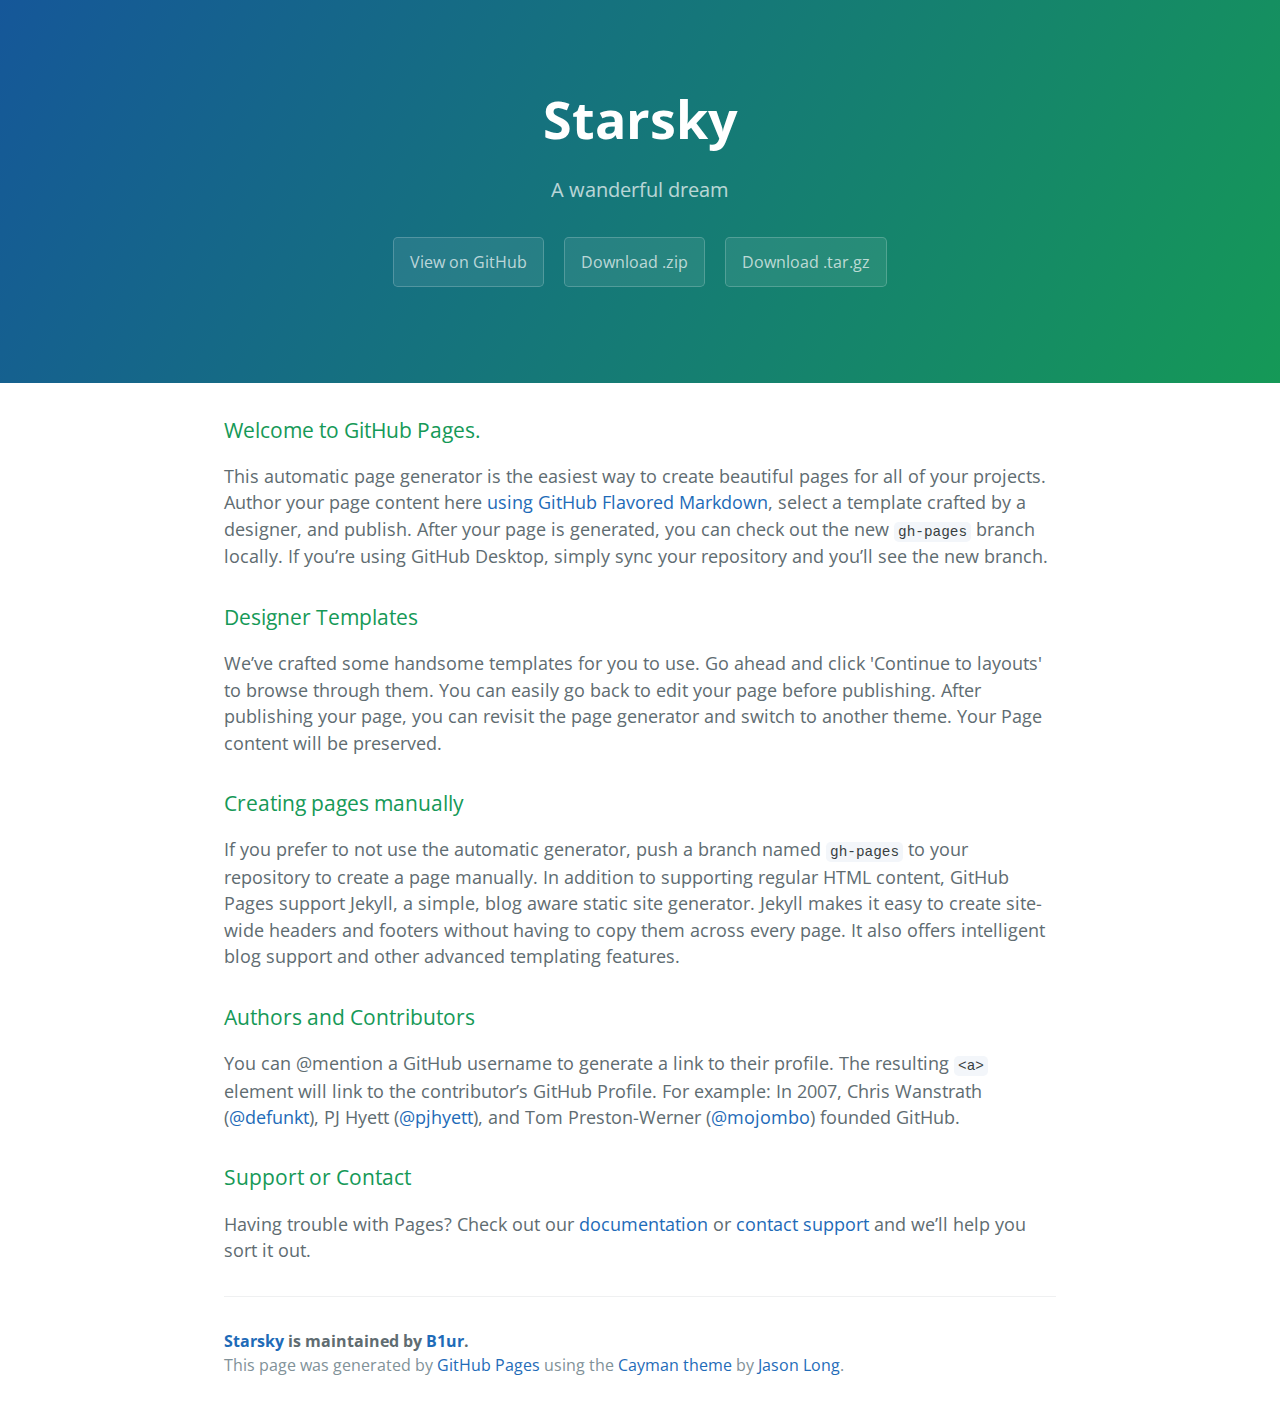
==== index.html @ 80ffa77f "Create gh-pages branch via GitHub" ====
<!DOCTYPE html>
<html lang="en-us">
  <head>
    <meta charset="UTF-8">
    <title>Starsky by B1ur</title>
    <meta name="viewport" content="width=device-width, initial-scale=1">
    <link rel="stylesheet" type="text/css" href="stylesheets/normalize.css" media="screen">
    <link href='https://fonts.googleapis.com/css?family=Open+Sans:400,700' rel='stylesheet' type='text/css'>
    <link rel="stylesheet" type="text/css" href="stylesheets/stylesheet.css" media="screen">
    <link rel="stylesheet" type="text/css" href="stylesheets/github-light.css" media="screen">
  </head>
  <body>
    <section class="page-header">
      <h1 class="project-name">Starsky</h1>
      <h2 class="project-tagline">A wanderful dream</h2>
      <a href="https://github.com/B1ur/starSky" class="btn">View on GitHub</a>
      <a href="https://github.com/B1ur/starSky/zipball/master" class="btn">Download .zip</a>
      <a href="https://github.com/B1ur/starSky/tarball/master" class="btn">Download .tar.gz</a>
    </section>

    <section class="main-content">
      <h3>
<a id="welcome-to-github-pages" class="anchor" href="#welcome-to-github-pages" aria-hidden="true"><span aria-hidden="true" class="octicon octicon-link"></span></a>Welcome to GitHub Pages.</h3>

<p>This automatic page generator is the easiest way to create beautiful pages for all of your projects. Author your page content here <a href="https://guides.github.com/features/mastering-markdown/">using GitHub Flavored Markdown</a>, select a template crafted by a designer, and publish. After your page is generated, you can check out the new <code>gh-pages</code> branch locally. If you’re using GitHub Desktop, simply sync your repository and you’ll see the new branch.</p>

<h3>
<a id="designer-templates" class="anchor" href="#designer-templates" aria-hidden="true"><span aria-hidden="true" class="octicon octicon-link"></span></a>Designer Templates</h3>

<p>We’ve crafted some handsome templates for you to use. Go ahead and click 'Continue to layouts' to browse through them. You can easily go back to edit your page before publishing. After publishing your page, you can revisit the page generator and switch to another theme. Your Page content will be preserved.</p>

<h3>
<a id="creating-pages-manually" class="anchor" href="#creating-pages-manually" aria-hidden="true"><span aria-hidden="true" class="octicon octicon-link"></span></a>Creating pages manually</h3>

<p>If you prefer to not use the automatic generator, push a branch named <code>gh-pages</code> to your repository to create a page manually. In addition to supporting regular HTML content, GitHub Pages support Jekyll, a simple, blog aware static site generator. Jekyll makes it easy to create site-wide headers and footers without having to copy them across every page. It also offers intelligent blog support and other advanced templating features.</p>

<h3>
<a id="authors-and-contributors" class="anchor" href="#authors-and-contributors" aria-hidden="true"><span aria-hidden="true" class="octicon octicon-link"></span></a>Authors and Contributors</h3>

<p>You can @mention a GitHub username to generate a link to their profile. The resulting <code>&lt;a&gt;</code> element will link to the contributor’s GitHub Profile. For example: In 2007, Chris Wanstrath (<a href="https://github.com/defunkt" class="user-mention">@defunkt</a>), PJ Hyett (<a href="https://github.com/pjhyett" class="user-mention">@pjhyett</a>), and Tom Preston-Werner (<a href="https://github.com/mojombo" class="user-mention">@mojombo</a>) founded GitHub.</p>

<h3>
<a id="support-or-contact" class="anchor" href="#support-or-contact" aria-hidden="true"><span aria-hidden="true" class="octicon octicon-link"></span></a>Support or Contact</h3>

<p>Having trouble with Pages? Check out our <a href="https://help.github.com/pages">documentation</a> or <a href="https://github.com/contact">contact support</a> and we’ll help you sort it out.</p>

      <footer class="site-footer">
        <span class="site-footer-owner"><a href="https://github.com/B1ur/starSky">Starsky</a> is maintained by <a href="https://github.com/B1ur">B1ur</a>.</span>

        <span class="site-footer-credits">This page was generated by <a href="https://pages.github.com">GitHub Pages</a> using the <a href="https://github.com/jasonlong/cayman-theme">Cayman theme</a> by <a href="https://twitter.com/jasonlong">Jason Long</a>.</span>
      </footer>

    </section>

  
  </body>
</html>
---- stylesheets/stylesheet.css ----
* {
  box-sizing: border-box; }

body {
  padding: 0;
  margin: 0;
  font-family: "Open Sans", "Helvetica Neue", Helvetica, Arial, sans-serif;
  font-size: 16px;
  line-height: 1.5;
  color: #606c71; }

a {
  color: #1e6bb8;
  text-decoration: none; }
  a:hover {
    text-decoration: underline; }

.btn {
  display: inline-block;
  margin-bottom: 1rem;
  color: rgba(255, 255, 255, 0.7);
  background-color: rgba(255, 255, 255, 0.08);
  border-color: rgba(255, 255, 255, 0.2);
  border-style: solid;
  border-width: 1px;
  border-radius: 0.3rem;
  transition: color 0.2s, background-color 0.2s, border-color 0.2s; }
  .btn + .btn {
    margin-left: 1rem; }

.btn:hover {
  color: rgba(255, 255, 255, 0.8);
  text-decoration: none;
  background-color: rgba(255, 255, 255, 0.2);
  border-color: rgba(255, 255, 255, 0.3); }

@media screen and (min-width: 64em) {
  .btn {
    padding: 0.75rem 1rem; } }

@media screen and (min-width: 42em) and (max-width: 64em) {
  .btn {
    padding: 0.6rem 0.9rem;
    font-size: 0.9rem; } }

@media screen and (max-width: 42em) {
  .btn {
    display: block;
    width: 100%;
    padding: 0.75rem;
    font-size: 0.9rem; }
    .btn + .btn {
      margin-top: 1rem;
      margin-left: 0; } }

.page-header {
  color: #fff;
  text-align: center;
  background-color: #159957;
  background-image: linear-gradient(120deg, #155799, #159957); }

@media screen and (min-width: 64em) {
  .page-header {
    padding: 5rem 6rem; } }

@media screen and (min-width: 42em) and (max-width: 64em) {
  .page-header {
    padding: 3rem 4rem; } }

@media screen and (max-width: 42em) {
  .page-header {
    padding: 2rem 1rem; } }

.project-name {
  margin-top: 0;
  margin-bottom: 0.1rem; }

@media screen and (min-width: 64em) {
  .project-name {
    font-size: 3.25rem; } }

@media screen and (min-width: 42em) and (max-width: 64em) {
  .project-name {
    font-size: 2.25rem; } }

@media screen and (max-width: 42em) {
  .project-name {
    font-size: 1.75rem; } }

.project-tagline {
  margin-bottom: 2rem;
  font-weight: normal;
  opacity: 0.7; }

@media screen and (min-width: 64em) {
  .project-tagline {
    font-size: 1.25rem; } }

@media screen and (min-width: 42em) and (max-width: 64em) {
  .project-tagline {
    font-size: 1.15rem; } }

@media screen and (max-width: 42em) {
  .project-tagline {
    font-size: 1rem; } }

.main-content :first-child {
  margin-top: 0; }
.main-content img {
  max-width: 100%; }
.main-content h1, .main-content h2, .main-content h3, .main-content h4, .main-content h5, .main-content h6 {
  margin-top: 2rem;
  margin-bottom: 1rem;
  font-weight: normal;
  color: #159957; }
.main-content p {
  margin-bottom: 1em; }
.main-content code {
  padding: 2px 4px;
  font-family: Consolas, "Liberation Mono", Menlo, Courier, monospace;
  font-size: 0.9rem;
  color: #383e41;
  background-color: #f3f6fa;
  border-radius: 0.3rem; }
.main-content pre {
  padding: 0.8rem;
  margin-top: 0;
  margin-bottom: 1rem;
  font: 1rem Consolas, "Liberation Mono", Menlo, Courier, monospace;
  color: #567482;
  word-wrap: normal;
  background-color: #f3f6fa;
  border: solid 1px #dce6f0;
  border-radius: 0.3rem; }
  .main-content pre > code {
    padding: 0;
    margin: 0;
    font-size: 0.9rem;
    color: #567482;
    word-break: normal;
    white-space: pre;
    background: transparent;
    border: 0; }
.main-content .highlight {
  margin-bottom: 1rem; }
  .main-content .highlight pre {
    margin-bottom: 0;
    word-break: normal; }
.main-content .highlight pre, .main-content pre {
  padding: 0.8rem;
  overflow: auto;
  font-size: 0.9rem;
  line-height: 1.45;
  border-radius: 0.3rem; }
.main-content pre code, .main-content pre tt {
  display: inline;
  max-width: initial;
  padding: 0;
  margin: 0;
  overflow: initial;
  line-height: inherit;
  word-wrap: normal;
  background-color: transparent;
  border: 0; }
  .main-content pre code:before, .main-content pre code:after, .main-content pre tt:before, .main-content pre tt:after {
    content: normal; }
.main-content ul, .main-content ol {
  margin-top: 0; }
.main-content blockquote {
  padding: 0 1rem;
  margin-left: 0;
  color: #819198;
  border-left: 0.3rem solid #dce6f0; }
  .main-content blockquote > :first-child {
    margin-top: 0; }
  .main-content blockquote > :last-child {
    margin-bottom: 0; }
.main-content table {
  display: block;
  width: 100%;
  overflow: auto;
  word-break: normal;
  word-break: keep-all; }
  .main-content table th {
    font-weight: bold; }
  .main-content table th, .main-content table td {
    padding: 0.5rem 1rem;
    border: 1px solid #e9ebec; }
.main-content dl {
  padding: 0; }
  .main-content dl dt {
    padding: 0;
    margin-top: 1rem;
    font-size: 1rem;
    font-weight: bold; }
  .main-content dl dd {
    padding: 0;
    margin-bottom: 1rem; }
.main-content hr {
  height: 2px;
  padding: 0;
  margin: 1rem 0;
  background-color: #eff0f1;
  border: 0; }

@media screen and (min-width: 64em) {
  .main-content {
    max-width: 64rem;
    padding: 2rem 6rem;
    margin: 0 auto;
    font-size: 1.1rem; } }

@media screen and (min-width: 42em) and (max-width: 64em) {
  .main-content {
    padding: 2rem 4rem;
    font-size: 1.1rem; } }

@media screen and (max-width: 42em) {
  .main-content {
    padding: 2rem 1rem;
    font-size: 1rem; } }

.site-footer {
  padding-top: 2rem;
  margin-top: 2rem;
  border-top: solid 1px #eff0f1; }

.site-footer-owner {
  display: block;
  font-weight: bold; }

.site-footer-credits {
  color: #819198; }

@media screen and (min-width: 64em) {
  .site-footer {
    font-size: 1rem; } }

@media screen and (min-width: 42em) and (max-width: 64em) {
  .site-footer {
    font-size: 1rem; } }

@media screen and (max-width: 42em) {
  .site-footer {
    font-size: 0.9rem; } }
---- stylesheets/github-light.css ----
/*
The MIT License (MIT)

Copyright (c) 2016 GitHub, Inc.

Permission is hereby granted, free of charge, to any person obtaining a copy
of this software and associated documentation files (the "Software"), to deal
in the Software without restriction, including without limitation the rights
to use, copy, modify, merge, publish, distribute, sublicense, and/or sell
copies of the Software, and to permit persons to whom the Software is
furnished to do so, subject to the following conditions:

The above copyright notice and this permission notice shall be included in all
copies or substantial portions of the Software.

THE SOFTWARE IS PROVIDED "AS IS", WITHOUT WARRANTY OF ANY KIND, EXPRESS OR
IMPLIED, INCLUDING BUT NOT LIMITED TO THE WARRANTIES OF MERCHANTABILITY,
FITNESS FOR A PARTICULAR PURPOSE AND NONINFRINGEMENT. IN NO EVENT SHALL THE
AUTHORS OR COPYRIGHT HOLDERS BE LIABLE FOR ANY CLAIM, DAMAGES OR OTHER
LIABILITY, WHETHER IN AN ACTION OF CONTRACT, TORT OR OTHERWISE, ARISING FROM,
OUT OF OR IN CONNECTION WITH THE SOFTWARE OR THE USE OR OTHER DEALINGS IN THE
SOFTWARE.

*/

.pl-c /* comment */ {
  color: #969896;
}

.pl-c1 /* constant, variable.other.constant, support, meta.property-name, support.constant, support.variable, meta.module-reference, markup.raw, meta.diff.header */,
.pl-s .pl-v /* string variable */ {
  color: #0086b3;
}

.pl-e /* entity */,
.pl-en /* entity.name */ {
  color: #795da3;
}

.pl-smi /* variable.parameter.function, storage.modifier.package, storage.modifier.import, storage.type.java, variable.other */,
.pl-s .pl-s1 /* string source */ {
  color: #333;
}

.pl-ent /* entity.name.tag */ {
  color: #63a35c;
}

.pl-k /* keyword, storage, storage.type */ {
  color: #a71d5d;
}

.pl-s /* string */,
.pl-pds /* punctuation.definition.string, string.regexp.character-class */,
.pl-s .pl-pse .pl-s1 /* string punctuation.section.embedded source */,
.pl-sr /* string.regexp */,
.pl-sr .pl-cce /* string.regexp constant.character.escape */,
.pl-sr .pl-sre /* string.regexp source.ruby.embedded */,
.pl-sr .pl-sra /* string.regexp string.regexp.arbitrary-repitition */ {
  color: #183691;
}

.pl-v /* variable */ {
  color: #ed6a43;
}

.pl-id /* invalid.deprecated */ {
  color: #b52a1d;
}

.pl-ii /* invalid.illegal */ {
  color: #f8f8f8;
  background-color: #b52a1d;
}

.pl-sr .pl-cce /* string.regexp constant.character.escape */ {
  font-weight: bold;
  color: #63a35c;
}

.pl-ml /* markup.list */ {
  color: #693a17;
}

.pl-mh /* markup.heading */,
.pl-mh .pl-en /* markup.heading entity.name */,
.pl-ms /* meta.separator */ {
  font-weight: bold;
  color: #1d3e81;
}

.pl-mq /* markup.quote */ {
  color: #008080;
}

.pl-mi /* markup.italic */ {
  font-style: italic;
  color: #333;
}

.pl-mb /* markup.bold */ {
  font-weight: bold;
  color: #333;
}

.pl-md /* markup.deleted, meta.diff.header.from-file */ {
  color: #bd2c00;
  background-color: #ffecec;
}

.pl-mi1 /* markup.inserted, meta.diff.header.to-file */ {
  color: #55a532;
  background-color: #eaffea;
}

.pl-mdr /* meta.diff.range */ {
  font-weight: bold;
  color: #795da3;
}

.pl-mo /* meta.output */ {
  color: #1d3e81;
}
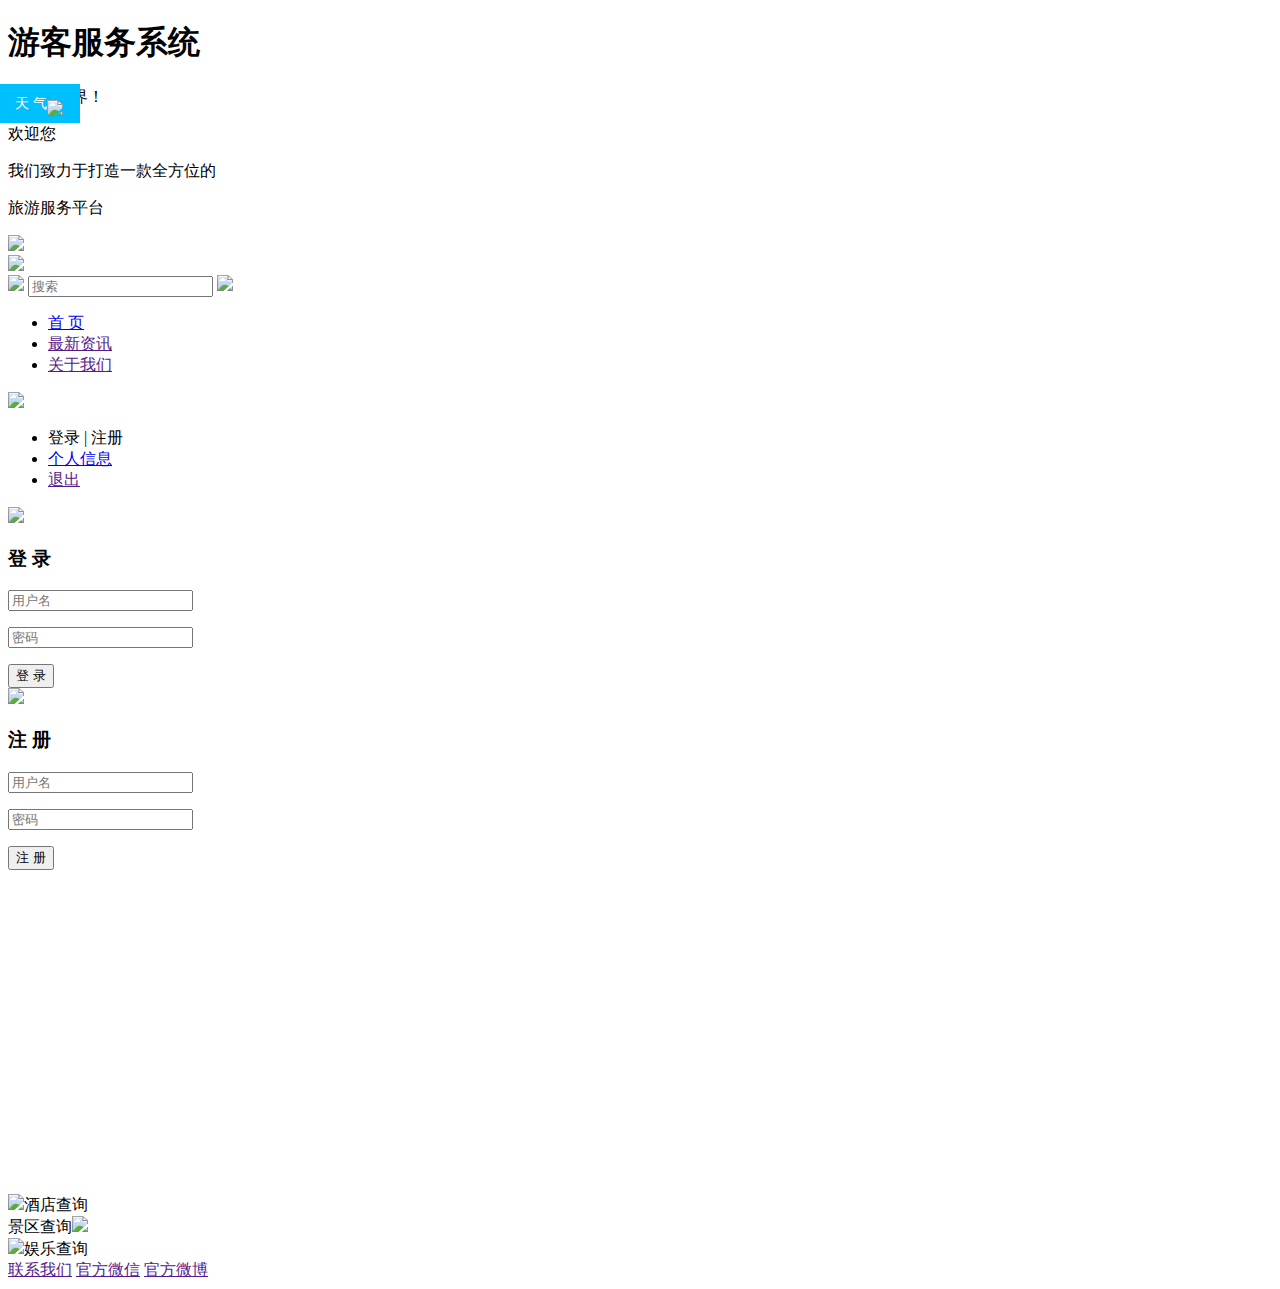
==== commit ba80e712: "更新" ====
--- a/index.html
+++ b/index.html
@@ -1,57 +1,164 @@
 <!DOCTYPE html>
-<html lang="en-us">
-  <head>
+<html lang="en">
+<head>
     <meta charset="UTF-8">
-    <title>Starsky by B1ur</title>
-    <meta name="viewport" content="width=device-width, initial-scale=1">
-    <link rel="stylesheet" type="text/css" href="stylesheets/normalize.css" media="screen">
-    <link href='https://fonts.googleapis.com/css?family=Open+Sans:400,700' rel='stylesheet' type='text/css'>
-    <link rel="stylesheet" type="text/css" href="stylesheets/stylesheet.css" media="screen">
-    <link rel="stylesheet" type="text/css" href="stylesheets/github-light.css" media="screen">
-  </head>
-  <body>
-    <section class="page-header">
-      <h1 class="project-name">Starsky</h1>
-      <h2 class="project-tagline">A wanderful dream</h2>
-      <a href="https://github.com/B1ur/starSky" class="btn">View on GitHub</a>
-      <a href="https://github.com/B1ur/starSky/zipball/master" class="btn">Download .zip</a>
-      <a href="https://github.com/B1ur/starSky/tarball/master" class="btn">Download .tar.gz</a>
-    </section>
+    <title></title>
+    <script src="framework/js/jquery-2.1.1.js"></script>
+    <script src="framework/js/jquery.validate.min.js"></script>
+    <script src="framework/js/messages_zh.min.js"></script>
+    <script src="framework/js/jquery.form.min.js"></script>
+    <script src="framework/js/home.js"></script>
+    <link rel="stylesheet" type="text/css" href="framework/css/normalize.css" />
+    <link rel='stylesheet prefetch' href='framework/css/slick.min.css'>
+    <link rel="stylesheet" type="text/css" href="framework/css/style.css">
+    <link rel="stylesheet" type="text/css" href="framework/css/home.css">
+</head>
+<body>
+    <div id="page-one">
+        <div id="one-header">
+            <h1>游客服务系统</h1>
+        </div>
+        <div id="one-middle">
+            <div></div>
+            <span>你好，世界！</span>
+            <div></div>
+        </div>
+        <div id="one-footer">
+            <p>欢迎您</p>
+            <p>我们致力于打造一款全方位的</p>
+            <p>旅游服务平台</p>
+            <a href="#page-two"><img src="framework/icons/下一篇.png"></a>
+        </div>
+            </div>
+    <div id="page-two">
+            <a href="#"><img id="two-icon" src="framework/icons/图标(已去底).jpg"></a>
+        <div id="two-search">
+            <img src="framework/icons/搜索.png" id="search-btn">
+        <input type="search" placeholder="搜索">
+            <img class="close" src="framework/icons/删除.png">
+        </div>
+        <ul class="navbar">
+            <li><a href="#">首    页</a></li>
+            <li><a href="">最新资讯</a></li>
+            <li><a href="">关于我们</a></li>
+        </ul>
+        <div id="two-menu">
+            <a id="menu-img"><img src="framework/icons/菜单.png"> </a>
+            <div class="menu-container">
+            <ul>
+                <li><a id="login-btn">登录</a><span> | </span><a id="register-btn">注册</a></li>
+                <li><a href="information.html">个人信息</a></li>
+                <li><a href="">退出</a></li>
+            </ul>
+            </div>
+        </div>
+    </div>
+    <div id="page-login">
+        <span><img src="framework/icons/删除.png"></span>
+        <form id="login" action="" method="post">
+            <h3>登   录</h3>
+            <input id="username" name="username" type="text" placeholder="用户名">
+            <p class="warnMsg user-msg"></p>
+            <input id="password" name="password" type="password" placeholder="密码">
+            <p class="warnMsg pwd-msg"></p>
+            <button type="submit">登 录</button>
+        </form>
+    </div>
+    <div id="page-register">
+        <span><img src="framework/icons/删除.png"></span>
+        <form id="register" action="" method="post">
+            <h3>注  册</h3>
+            <input id="regname" name="regname" type="text" placeholder="用户名">
+            <p class="warnMsg user-msg"></p>
+            <input id="regpassword" name="regpassword" type="password" placeholder="密码">
+            <p class="warnMsg pwd-msg"></p>
+            <button type="submit">注 册</button>
+        </form>
+    </div>
+    <div id="two-border">
+    </div>
+    <div id="page-three" class="section-project">
+        <div id="page-weather" style="width: 370px;height: 360px;position: absolute;z-index: 1000;top: 84px;overflow: hidden;left: -290px;">
+        <div id="weather" style="width: 290px;height: 360px;background-color: deepskyblue;">
+        <iframe src="http://www.thinkpage.cn/weather/weather.aspx?uid=U6F781026C&cid=CHBJ000000&l=zh-CHS&p=SMART&a=1&u=C&s=12&m=2&x=1&d=3&fc=FFFFFF&bgc=00BFFF&bc=&ti=0&in=0&li=" frameborder="0" scrolling="no" width="250" height="300" allowTransparency="true" style="margin-top: 50px;margin-left: 10px"></iframe>
+        <div id="weather-btn" style="position: absolute;width: 80px;height: 39px;background-color: deepskyblue;right: 0;top: 0;color: white;font-size: 14px;cursor: pointer;">
+            <span style="line-height: 39px;margin-left: 15px;">天  气<img src="framework/icons/向右.png" style="margin-bottom: -8px"></span>
+        </div>
+            </div>
+        </div>
+            <div  class="project-carousel">
+            <div  class="project-strip">
+                <div class="project"><img src="framework/images/1.jpg" alt=""/></div>
+                <div class="project"><img src="framework/images/2.jpg" alt=""/></div>
+                <div class="project"><img src="framework/images/3.jpg" alt=""/></div>
+                <div class="project"><img src="framework/images/4.jpg" alt=""/></div>
+                <div class="project"><img src="framework/images/5.jpg" alt=""/></div>
+                <div class="project"><img src="framework/images/6.jpg" alt=""/></div>
+                <div class="project"><img src="framework/images/7.jpg" alt=""/></div>
+                <div class="project"><img src="framework/images/8.jpg" alt=""/></div>
+                <div class="project"><img src="framework/images/9.jpg" alt=""/></div>
+            </div>
+            <div class="project-screen">
+                <div class="project-detail">
+                    <div class="project"><img src="framework/images/1.jpg" alt=""/></div>
+                    <div class="project"><img src="framework/images/2.jpg" alt=""/></div>
+                    <div class="project"><img src="framework/images/3.jpg" alt=""/></div>
+                    <div class="project"><img src="framework/images/4.jpg" alt=""/></div>
+                    <div class="project"><img src="framework/images/5.jpg" alt=""/></div>
+                    <div class="project"><img src="framework/images/6.jpg" alt=""/></div>
+                    <div class="project"><img src="framework/images/7.jpg" alt=""/></div>
+                    <div class="project"><img src="framework/images/8.jpg" alt=""/></div>
+                    <div class="project"><img src="framework/images/9.jpg" alt=""/></div>
+                </div>
+                <div class="screen-frame"></div>
+            </div>
+            <div id="dia-two">
+                <div id="img-one">
+                    <a href="hotel.html"><img src="framework/images/spot.jpg"></a><span>酒店查询</span>
+                </div>
+                <div id="img-two">
+                    <span>景区查询</span><a href="scenery.html"><img src="framework/images/hotel.jpg"></a>
+                </div>
+                <div id="img-three">
+                    <a href="entertain.html"><img src="framework/images/entertain.jpg"></a><span>娱乐查询</span>
+                </div>
+                <div id="img-four">
+                    <a href=""><span></span></a>
+                </div>
+            </div>
+        </div>
+        <!--<div id="img-three" class="three-img"></div>-->
+        <!--<div id="img-four" class="three-img"></div>-->
+        <!--<div id="img-five" class="three-img"></div>-->
+        <!--<div id="img-six" class="three-img"></div>-->
+        <!--<div id="img-seven" class="three-img"></div>-->
+        <!--<div id="img-eight" class="three-img"></div>-->
+    </div>
+    <script src='framework/js/slick.min.js'></script>
+    <script type="text/javascript">
+        $(".project-detail").slick({
+            slidesToShow: 1,
+            arrows: false,
+            asNavFor: '.project-strip',
+            autoplay: true,
+            autoplaySpeed: 2000
+        });
 
-    <section class="main-content">
-      <h3>
-<a id="welcome-to-github-pages" class="anchor" href="#welcome-to-github-pages" aria-hidden="true"><span aria-hidden="true" class="octicon octicon-link"></span></a>Welcome to GitHub Pages.</h3>
-
-<p>This automatic page generator is the easiest way to create beautiful pages for all of your projects. Author your page content here <a href="https://guides.github.com/features/mastering-markdown/">using GitHub Flavored Markdown</a>, select a template crafted by a designer, and publish. After your page is generated, you can check out the new <code>gh-pages</code> branch locally. If you’re using GitHub Desktop, simply sync your repository and you’ll see the new branch.</p>
-
-<h3>
-<a id="designer-templates" class="anchor" href="#designer-templates" aria-hidden="true"><span aria-hidden="true" class="octicon octicon-link"></span></a>Designer Templates</h3>
-
-<p>We’ve crafted some handsome templates for you to use. Go ahead and click 'Continue to layouts' to browse through them. You can easily go back to edit your page before publishing. After publishing your page, you can revisit the page generator and switch to another theme. Your Page content will be preserved.</p>
-
-<h3>
-<a id="creating-pages-manually" class="anchor" href="#creating-pages-manually" aria-hidden="true"><span aria-hidden="true" class="octicon octicon-link"></span></a>Creating pages manually</h3>
-
-<p>If you prefer to not use the automatic generator, push a branch named <code>gh-pages</code> to your repository to create a page manually. In addition to supporting regular HTML content, GitHub Pages support Jekyll, a simple, blog aware static site generator. Jekyll makes it easy to create site-wide headers and footers without having to copy them across every page. It also offers intelligent blog support and other advanced templating features.</p>
-
-<h3>
-<a id="authors-and-contributors" class="anchor" href="#authors-and-contributors" aria-hidden="true"><span aria-hidden="true" class="octicon octicon-link"></span></a>Authors and Contributors</h3>
-
-<p>You can @mention a GitHub username to generate a link to their profile. The resulting <code>&lt;a&gt;</code> element will link to the contributor’s GitHub Profile. For example: In 2007, Chris Wanstrath (<a href="https://github.com/defunkt" class="user-mention">@defunkt</a>), PJ Hyett (<a href="https://github.com/pjhyett" class="user-mention">@pjhyett</a>), and Tom Preston-Werner (<a href="https://github.com/mojombo" class="user-mention">@mojombo</a>) founded GitHub.</p>
-
-<h3>
-<a id="support-or-contact" class="anchor" href="#support-or-contact" aria-hidden="true"><span aria-hidden="true" class="octicon octicon-link"></span></a>Support or Contact</h3>
-
-<p>Having trouble with Pages? Check out our <a href="https://help.github.com/pages">documentation</a> or <a href="https://github.com/contact">contact support</a> and we’ll help you sort it out.</p>
-
-      <footer class="site-footer">
-        <span class="site-footer-owner"><a href="https://github.com/B1ur/starSky">Starsky</a> is maintained by <a href="https://github.com/B1ur">B1ur</a>.</span>
-
-        <span class="site-footer-credits">This page was generated by <a href="https://pages.github.com">GitHub Pages</a> using the <a href="https://github.com/jasonlong/cayman-theme">Cayman theme</a> by <a href="https://twitter.com/jasonlong">Jason Long</a>.</span>
-      </footer>
-
-    </section>
-
-  
-  </body>
-</html>
+        $(".project-strip").slick({
+            slidesToShow: 5,
+            slidesToScroll: 1,
+            arrows: false,
+            asNavFor: '.project-detail',
+            dots: false,
+            infinite: true,
+            centerMode: true,
+            focusOnSelect: true
+        });
+    </script>
+<div id="page-four">
+    <a href="">联系我们</a>
+    <a href="">官方微信</a>
+    <a href="">官方微博</a>
+</div>
+</body>
+</html>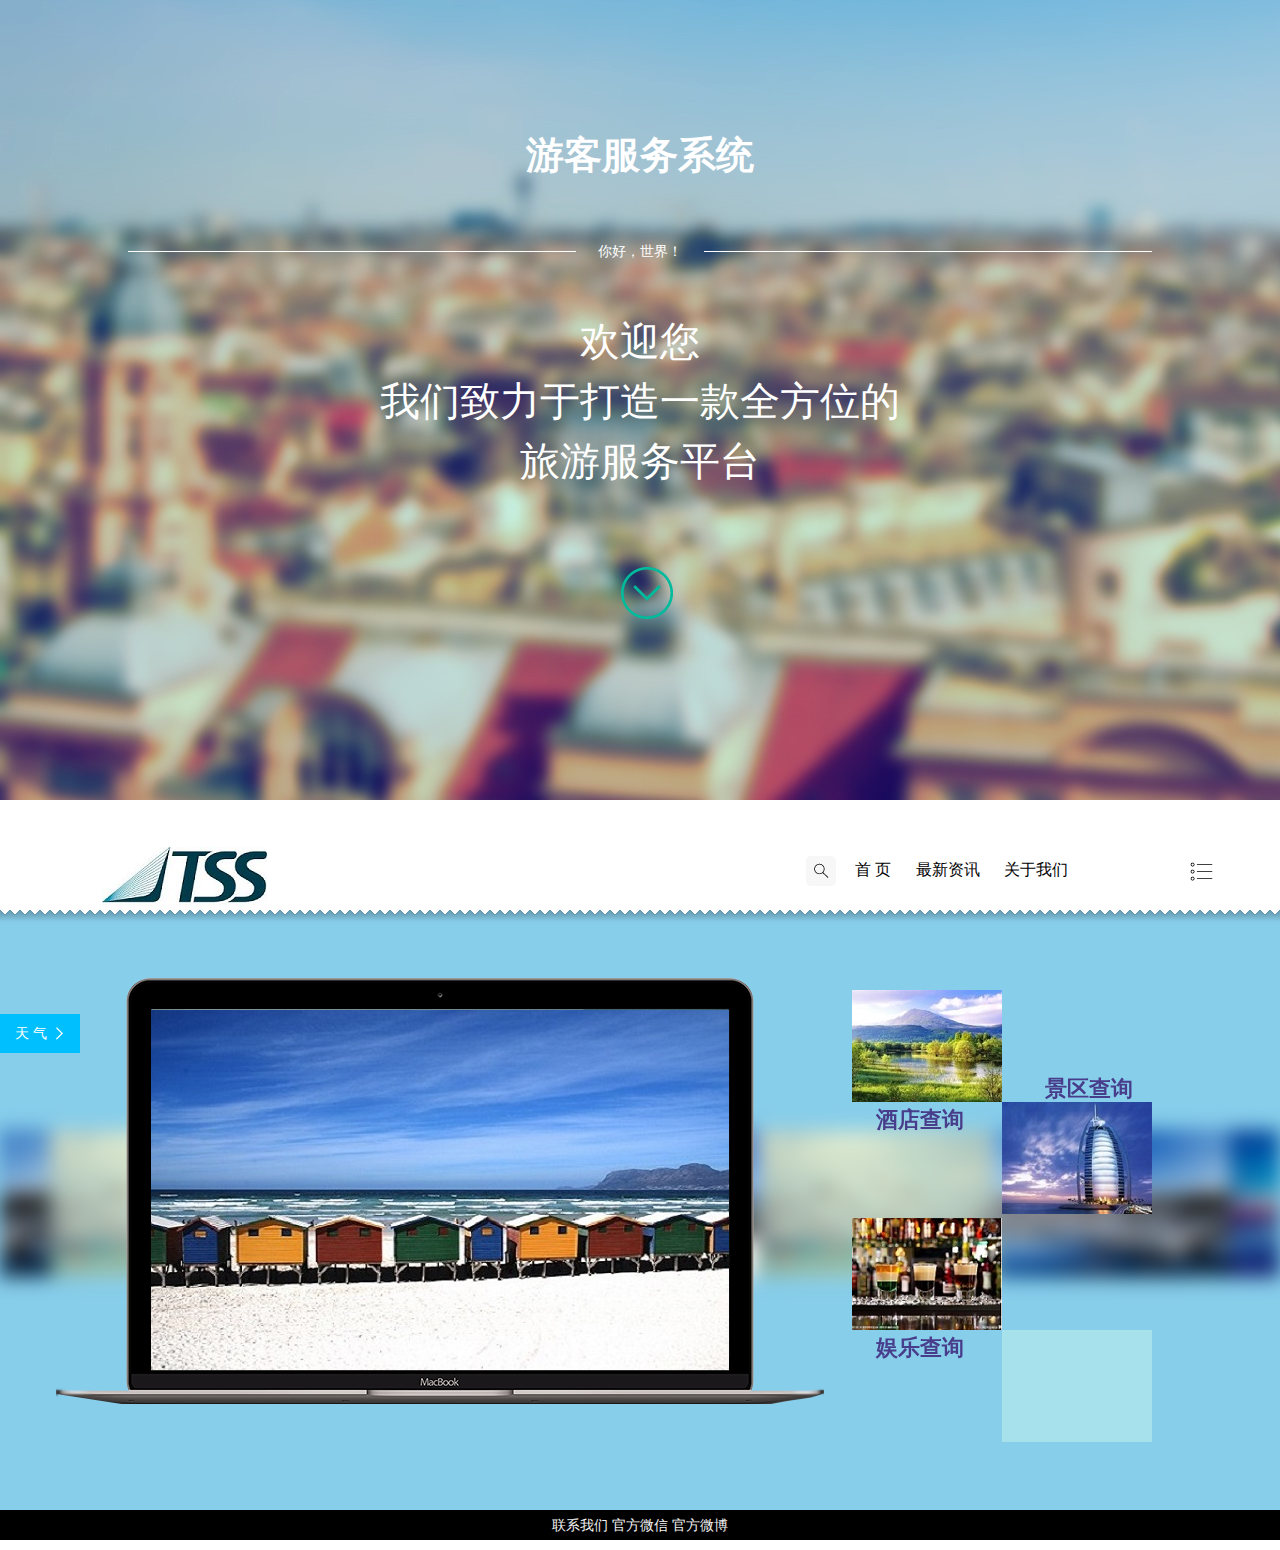
==== commit 54ca0bab: "Add files via upload" ====
--- a/index.html
+++ b/index.html
@@ -1,164 +1,164 @@
-<!DOCTYPE html>
-<html lang="en">
-<head>
-    <meta charset="UTF-8">
-    <title></title>
-    <script src="framework/js/jquery-2.1.1.js"></script>
-    <script src="framework/js/jquery.validate.min.js"></script>
-    <script src="framework/js/messages_zh.min.js"></script>
-    <script src="framework/js/jquery.form.min.js"></script>
-    <script src="framework/js/home.js"></script>
-    <link rel="stylesheet" type="text/css" href="framework/css/normalize.css" />
-    <link rel='stylesheet prefetch' href='framework/css/slick.min.css'>
-    <link rel="stylesheet" type="text/css" href="framework/css/style.css">
-    <link rel="stylesheet" type="text/css" href="framework/css/home.css">
-</head>
-<body>
-    <div id="page-one">
-        <div id="one-header">
-            <h1>游客服务系统</h1>
-        </div>
-        <div id="one-middle">
-            <div></div>
-            <span>你好，世界！</span>
-            <div></div>
-        </div>
-        <div id="one-footer">
-            <p>欢迎您</p>
-            <p>我们致力于打造一款全方位的</p>
-            <p>旅游服务平台</p>
-            <a href="#page-two"><img src="framework/icons/下一篇.png"></a>
-        </div>
-            </div>
-    <div id="page-two">
-            <a href="#"><img id="two-icon" src="framework/icons/图标(已去底).jpg"></a>
-        <div id="two-search">
-            <img src="framework/icons/搜索.png" id="search-btn">
-        <input type="search" placeholder="搜索">
-            <img class="close" src="framework/icons/删除.png">
-        </div>
-        <ul class="navbar">
-            <li><a href="#">首    页</a></li>
-            <li><a href="">最新资讯</a></li>
-            <li><a href="">关于我们</a></li>
-        </ul>
-        <div id="two-menu">
-            <a id="menu-img"><img src="framework/icons/菜单.png"> </a>
-            <div class="menu-container">
-            <ul>
-                <li><a id="login-btn">登录</a><span> | </span><a id="register-btn">注册</a></li>
-                <li><a href="information.html">个人信息</a></li>
-                <li><a href="">退出</a></li>
-            </ul>
-            </div>
-        </div>
-    </div>
-    <div id="page-login">
-        <span><img src="framework/icons/删除.png"></span>
-        <form id="login" action="" method="post">
-            <h3>登   录</h3>
-            <input id="username" name="username" type="text" placeholder="用户名">
-            <p class="warnMsg user-msg"></p>
-            <input id="password" name="password" type="password" placeholder="密码">
-            <p class="warnMsg pwd-msg"></p>
-            <button type="submit">登 录</button>
-        </form>
-    </div>
-    <div id="page-register">
-        <span><img src="framework/icons/删除.png"></span>
-        <form id="register" action="" method="post">
-            <h3>注  册</h3>
-            <input id="regname" name="regname" type="text" placeholder="用户名">
-            <p class="warnMsg user-msg"></p>
-            <input id="regpassword" name="regpassword" type="password" placeholder="密码">
-            <p class="warnMsg pwd-msg"></p>
-            <button type="submit">注 册</button>
-        </form>
-    </div>
-    <div id="two-border">
-    </div>
-    <div id="page-three" class="section-project">
-        <div id="page-weather" style="width: 370px;height: 360px;position: absolute;z-index: 1000;top: 84px;overflow: hidden;left: -290px;">
-        <div id="weather" style="width: 290px;height: 360px;background-color: deepskyblue;">
-        <iframe src="http://www.thinkpage.cn/weather/weather.aspx?uid=U6F781026C&cid=CHBJ000000&l=zh-CHS&p=SMART&a=1&u=C&s=12&m=2&x=1&d=3&fc=FFFFFF&bgc=00BFFF&bc=&ti=0&in=0&li=" frameborder="0" scrolling="no" width="250" height="300" allowTransparency="true" style="margin-top: 50px;margin-left: 10px"></iframe>
-        <div id="weather-btn" style="position: absolute;width: 80px;height: 39px;background-color: deepskyblue;right: 0;top: 0;color: white;font-size: 14px;cursor: pointer;">
-            <span style="line-height: 39px;margin-left: 15px;">天  气<img src="framework/icons/向右.png" style="margin-bottom: -8px"></span>
-        </div>
-            </div>
-        </div>
-            <div  class="project-carousel">
-            <div  class="project-strip">
-                <div class="project"><img src="framework/images/1.jpg" alt=""/></div>
-                <div class="project"><img src="framework/images/2.jpg" alt=""/></div>
-                <div class="project"><img src="framework/images/3.jpg" alt=""/></div>
-                <div class="project"><img src="framework/images/4.jpg" alt=""/></div>
-                <div class="project"><img src="framework/images/5.jpg" alt=""/></div>
-                <div class="project"><img src="framework/images/6.jpg" alt=""/></div>
-                <div class="project"><img src="framework/images/7.jpg" alt=""/></div>
-                <div class="project"><img src="framework/images/8.jpg" alt=""/></div>
-                <div class="project"><img src="framework/images/9.jpg" alt=""/></div>
-            </div>
-            <div class="project-screen">
-                <div class="project-detail">
-                    <div class="project"><img src="framework/images/1.jpg" alt=""/></div>
-                    <div class="project"><img src="framework/images/2.jpg" alt=""/></div>
-                    <div class="project"><img src="framework/images/3.jpg" alt=""/></div>
-                    <div class="project"><img src="framework/images/4.jpg" alt=""/></div>
-                    <div class="project"><img src="framework/images/5.jpg" alt=""/></div>
-                    <div class="project"><img src="framework/images/6.jpg" alt=""/></div>
-                    <div class="project"><img src="framework/images/7.jpg" alt=""/></div>
-                    <div class="project"><img src="framework/images/8.jpg" alt=""/></div>
-                    <div class="project"><img src="framework/images/9.jpg" alt=""/></div>
-                </div>
-                <div class="screen-frame"></div>
-            </div>
-            <div id="dia-two">
-                <div id="img-one">
-                    <a href="hotel.html"><img src="framework/images/spot.jpg"></a><span>酒店查询</span>
-                </div>
-                <div id="img-two">
-                    <span>景区查询</span><a href="scenery.html"><img src="framework/images/hotel.jpg"></a>
-                </div>
-                <div id="img-three">
-                    <a href="entertain.html"><img src="framework/images/entertain.jpg"></a><span>娱乐查询</span>
-                </div>
-                <div id="img-four">
-                    <a href=""><span></span></a>
-                </div>
-            </div>
-        </div>
-        <!--<div id="img-three" class="three-img"></div>-->
-        <!--<div id="img-four" class="three-img"></div>-->
-        <!--<div id="img-five" class="three-img"></div>-->
-        <!--<div id="img-six" class="three-img"></div>-->
-        <!--<div id="img-seven" class="three-img"></div>-->
-        <!--<div id="img-eight" class="three-img"></div>-->
-    </div>
-    <script src='framework/js/slick.min.js'></script>
-    <script type="text/javascript">
-        $(".project-detail").slick({
-            slidesToShow: 1,
-            arrows: false,
-            asNavFor: '.project-strip',
-            autoplay: true,
-            autoplaySpeed: 2000
-        });
-
-        $(".project-strip").slick({
-            slidesToShow: 5,
-            slidesToScroll: 1,
-            arrows: false,
-            asNavFor: '.project-detail',
-            dots: false,
-            infinite: true,
-            centerMode: true,
-            focusOnSelect: true
-        });
-    </script>
-<div id="page-four">
-    <a href="">联系我们</a>
-    <a href="">官方微信</a>
-    <a href="">官方微博</a>
-</div>
-</body>
+<!DOCTYPE html>
+<html lang="en">
+<head>
+    <meta charset="UTF-8">
+    <title></title>
+    <script src="framework/js/jquery-2.1.1.js"></script>
+    <script src="framework/js/jquery.validate.min.js"></script>
+    <script src="framework/js/messages_zh.min.js"></script>
+    <script src="framework/js/jquery.form.min.js"></script>
+    <script src="framework/js/home.js"></script>
+    <link rel="stylesheet" type="text/css" href="framework/css/normalize.css" />
+    <link rel='stylesheet prefetch' href='framework/css/slick.min.css'>
+    <link rel="stylesheet" type="text/css" href="framework/css/style.css">
+    <link rel="stylesheet" type="text/css" href="framework/css/home.css">
+</head>
+<body>
+    <div id="page-one">
+        <div id="one-header">
+            <h1>游客服务系统</h1>
+        </div>
+        <div id="one-middle">
+            <div></div>
+            <span>你好，世界！</span>
+            <div></div>
+        </div>
+        <div id="one-footer">
+            <p>欢迎您</p>
+            <p>我们致力于打造一款全方位的</p>
+            <p>旅游服务平台</p>
+            <a href="#page-two"><img src="framework/icons/下一篇.png"></a>
+        </div>
+            </div>
+    <div id="page-two">
+            <a href="#"><img id="two-icon" src="framework/icons/图标(已去底).jpg"></a>
+        <div id="two-search">
+            <img src="framework/icons/搜索.png" id="search-btn">
+        <input type="search" placeholder="搜索">
+            <img class="close" src="framework/icons/删除.png">
+        </div>
+        <ul class="navbar">
+            <li><a href="#">首    页</a></li>
+            <li><a href="">最新资讯</a></li>
+            <li><a href="">关于我们</a></li>
+        </ul>
+        <div id="two-menu">
+            <a id="menu-img"><img src="framework/icons/菜单.png"> </a>
+            <div class="menu-container">
+            <ul>
+                <li><a id="login-btn">登录</a><span> | </span><a id="register-btn">注册</a></li>
+                <li><a href="information.html">个人信息</a></li>
+                <li><a href="">退出</a></li>
+            </ul>
+            </div>
+        </div>
+    </div>
+    <div id="page-login">
+        <span><img src="framework/icons/删除.png"></span>
+        <form id="login" action="" method="post">
+            <h3>登   录</h3>
+            <input id="username" name="username" type="text" placeholder="用户名">
+            <p class="warnMsg user-msg"></p>
+            <input id="password" name="password" type="password" placeholder="密码">
+            <p class="warnMsg pwd-msg"></p>
+            <button type="submit">登 录</button>
+        </form>
+    </div>
+    <div id="page-register">
+        <span><img src="framework/icons/删除.png"></span>
+        <form id="register" action="" method="post">
+            <h3>注  册</h3>
+            <input id="regname" name="regname" type="text" placeholder="用户名">
+            <p class="warnMsg user-msg"></p>
+            <input id="regpassword" name="regpassword" type="password" placeholder="密码">
+            <p class="warnMsg pwd-msg"></p>
+            <button type="submit">注 册</button>
+        </form>
+    </div>
+    <div id="two-border">
+    </div>
+    <div id="page-three" class="section-project">
+        <div id="page-weather" style="width: 370px;height: 360px;position: absolute;z-index: 1000;top: 84px;overflow: hidden;left: -290px;">
+        <div id="weather" style="width: 290px;height: 360px;background-color: deepskyblue;">
+        <iframe src="http://www.thinkpage.cn/weather/weather.aspx?uid=U6F781026C&cid=CHBJ000000&l=zh-CHS&p=SMART&a=1&u=C&s=12&m=2&x=1&d=3&fc=FFFFFF&bgc=00BFFF&bc=&ti=0&in=0&li=" frameborder="0" scrolling="no" width="250" height="300" allowTransparency="true" style="margin-top: 50px;margin-left: 10px"></iframe>
+        <div id="weather-btn" style="position: absolute;width: 80px;height: 39px;background-color: deepskyblue;right: 0;top: 0;color: white;font-size: 14px;cursor: pointer;">
+            <span style="line-height: 39px;margin-left: 15px;">天  气<img src="framework/icons/向右.png" style="margin-bottom: -8px"></span>
+        </div>
+            </div>
+        </div>
+            <div  class="project-carousel">
+            <div  class="project-strip">
+                <div class="project"><img src="framework/images/1.jpg" alt=""/></div>
+                <div class="project"><img src="framework/images/2.jpg" alt=""/></div>
+                <div class="project"><img src="framework/images/3.jpg" alt=""/></div>
+                <div class="project"><img src="framework/images/4.jpg" alt=""/></div>
+                <div class="project"><img src="framework/images/5.jpg" alt=""/></div>
+                <div class="project"><img src="framework/images/6.jpg" alt=""/></div>
+                <div class="project"><img src="framework/images/7.jpg" alt=""/></div>
+                <div class="project"><img src="framework/images/8.jpg" alt=""/></div>
+                <div class="project"><img src="framework/images/9.jpg" alt=""/></div>
+            </div>
+            <div class="project-screen">
+                <div class="project-detail">
+                    <div class="project"><img src="framework/images/1.jpg" alt=""/></div>
+                    <div class="project"><img src="framework/images/2.jpg" alt=""/></div>
+                    <div class="project"><img src="framework/images/3.jpg" alt=""/></div>
+                    <div class="project"><img src="framework/images/4.jpg" alt=""/></div>
+                    <div class="project"><img src="framework/images/5.jpg" alt=""/></div>
+                    <div class="project"><img src="framework/images/6.jpg" alt=""/></div>
+                    <div class="project"><img src="framework/images/7.jpg" alt=""/></div>
+                    <div class="project"><img src="framework/images/8.jpg" alt=""/></div>
+                    <div class="project"><img src="framework/images/9.jpg" alt=""/></div>
+                </div>
+                <div class="screen-frame"></div>
+            </div>
+            <div id="dia-two">
+                <div id="img-one">
+                    <a href="hotel.html"><img src="framework/images/spot.jpg"></a><span>酒店查询</span>
+                </div>
+                <div id="img-two">
+                    <span>景区查询</span><a href="scenery.html"><img src="framework/images/hotel.jpg"></a>
+                </div>
+                <div id="img-three">
+                    <a href="entertain.html"><img src="framework/images/entertain.jpg"></a><span>娱乐查询</span>
+                </div>
+                <div id="img-four">
+                    <a href=""><span></span></a>
+                </div>
+            </div>
+        </div>
+        <!--<div id="img-three" class="three-img"></div>-->
+        <!--<div id="img-four" class="three-img"></div>-->
+        <!--<div id="img-five" class="three-img"></div>-->
+        <!--<div id="img-six" class="three-img"></div>-->
+        <!--<div id="img-seven" class="three-img"></div>-->
+        <!--<div id="img-eight" class="three-img"></div>-->
+    </div>
+    <script src='framework/js/slick.min.js'></script>
+    <script type="text/javascript">
+        $(".project-detail").slick({
+            slidesToShow: 1,
+            arrows: false,
+            asNavFor: '.project-strip',
+            autoplay: true,
+            autoplaySpeed: 2000
+        });
+
+        $(".project-strip").slick({
+            slidesToShow: 5,
+            slidesToScroll: 1,
+            arrows: false,
+            asNavFor: '.project-detail',
+            dots: false,
+            infinite: true,
+            centerMode: true,
+            focusOnSelect: true
+        });
+    </script>
+<div id="page-four">
+    <a href="">联系我们</a>
+    <a href="">官方微信</a>
+    <a href="">官方微博</a>
+</div>
+</body>
 </html>--- a/framework/css/style.css
+++ b/framework/css/style.css
@@ -0,0 +1,80 @@
+
+.section-project {
+   padding: 0;
+   position: relative;
+   background-color: skyblue;
+ }
+
+.section__title, .section__subtitle {
+  text-align: center;
+  color: white;
+  display: block;
+}
+
+.section__title {
+  font-size: 3em;
+  line-height: 1;
+  margin: 0 0 20px;
+}
+
+.section__subtitle {
+  font-size: 1.2em;
+  line-height: 1.5;
+  opacity: .5;
+}
+.section__subtitle a {
+  color: inherit;
+}
+
+.project-carousel {
+  position: relative;
+  padding: 50px 0;
+}
+
+.project-strip {
+  margin: 150px 0 150px;
+  -webkit-filter: blur(10px);
+          filter: blur(10px);
+}
+.project-strip .project {
+  cursor: pointer;
+}
+.project-strip img {
+  max-width: 100%;
+  width: 100%;
+  height: auto;
+}
+
+.project-screen {
+  width: 768px;
+  height: 451px;
+  position: absolute;
+  left: -400px;
+  right: 0;
+  top: 0;
+  bottom: 0;
+  margin: auto;
+}
+.project-screen .project-detail {
+  position: absolute;
+  left: 0;
+  right: 0;
+  width: 578px;
+  height: 361px;
+  margin: 32px auto 0;
+  z-index: 1;
+  background-color: #333;
+}
+.project-screen .screen-frame {
+  content: " ";
+  width: 768px;
+  height: 451px;
+  position: absolute;
+  background: url("../images/macbook.png") no-repeat;
+  left: 0;
+}
+.project-screen .project {
+  margin-right: -100%;
+  float: left;
+  cursor: move;
+}
--- a/framework/css/home.css
+++ b/framework/css/home.css
@@ -0,0 +1,158 @@
+*{padding: 0;margin: 0;}
+
+body{background: url("../images/bg_meitu_1.jpg") no-repeat fixed;}
+
+#page-one,#page-two,#page-three{width: 100%;}
+
+#page-one{height: 700px;text-align: center;color: #ffffff;}
+
+#one-header{margin-top: 130px;font-weight: 800;font-size: larger;}
+
+#one-middle{width: 100%;margin-top: 70px;padding-left: 10%;}
+
+#one-middle div{width: 35%;border-top: 1px solid #ffffff;float: left;}
+
+#one-middle span{float: left;font-size: 14px;width: 10%;text-align: center;margin-top: -8px;}
+
+#one-footer{margin-top: 130px;width: 100%;font-size: 40px;line-height: 150%;}
+
+#one-footer a{display:block; margin-top: 70px;}
+
+#page-two{height: 80px;background-color: #ffffff;position: relative;z-index: 100;}
+
+#two-icon{margin-left: 8%;float: left;position: absolute;bottom: 3px;}
+
+#two-search{float: right;position: absolute;bottom: 24px;height: 30px;width: 30px;margin-left: 63%;border-radius: 5px;overflow: hidden;z-index: 100;background-color: #f7f7f7;}
+
+#two-search input{float: left;outline: none;height: 30px;width: 30px;border: 0;font-size: 12px;background-color: inherit;display: none;}
+
+#two-search img:first-child{float: left;margin-top: 5px;margin-left: 5px;cursor: pointer;}
+
+#two-search img:last-child{float:right;margin-right: 10px;margin-top: 5px;cursor: pointer;display: none;}
+
+
+#page-two .navbar{position: absolute;right: 15%;}
+
+#page-two .navbar li{clear: both; display: inline;height: 80px;line-height: 80px;width: 100px;margin-right: 20px;}
+
+#page-two a{text-decoration: none;color: black;}
+
+#two-border{width: 100%;height: 20px;z-index: 100;
+    background: skyblue url("../icons/pattern2.png") repeat-x scroll;
+}
+
+#menu-img{float: right;margin-right: 5%;width: 27px;height: 27px;margin-top: 28px;padding-left: 1px;padding-top: 1px;transition: 0.3s;-webkit-transition: 0.3s;}
+
+#menu-img:hover{transform: rotate(180deg);-webkit-transform: rotate(180deg);cursor: pointer;}
+
+#two-menu .menu-container{position: absolute;width: 200px;background-color: #fff;right: 10px;top: 50px;text-align: center;display: none;}
+
+#two-menu ul{width: 110px;overflow: visible;margin-left: 45px;margin-top: 40px;}
+
+#two-menu ul li{list-style: none;margin-top: 10px;margin-bottom: 20px;border-bottom: 1px solid #cccccc;height: 30px;line-height: 10px;cursor: pointer;}
+
+/*#two-menu ul li:not(:first-child){display: none;}*/
+
+#page-three{height: 580px;position: relative;}
+
+#page-three .three-img{position: absolute;}
+
+/*#img-one{background-color: yellow;right: 25%;top: 16%;}*/
+
+/*#img-two{background-color: blue;right: calc(25% + 100px);top: calc(16% + 100px);}*/
+
+/*#img-three{background-color: peru;right: calc(25% - 100px);top: calc(16% + 100px);}*/
+
+/*#img-four{background-color: forestgreen;right: calc(25% + 200px);top: calc(16% + 200px);}*/
+
+/*#img-five{background-color: blueviolet;right: calc(25% - 100px);top: calc(16% + 200px);}*/
+
+/*#img-six{background-color: chocolate;right: calc(25% + 300px);top: calc(16% + 300px);}*/
+
+/*#img-seven{background-color: darkslategray;right: calc(25% + 100px);top: calc(16% + 300px);}*/
+
+/*#img-eight{background-color: deeppink;right: calc(25% - 200px);top: calc(16% + 300px);}*/
+
+#dia-bot{width: 100%;height: 50%;margin-top: 140px;background-color: paleturquoise;overflow: visible;position: relative;}
+
+#dia-one{position: absolute;width: 40%;left: 10%;height: 130%;margin-top: -55px;border: 1px solid black;}
+
+#dia-two{position: absolute;right: 10%;width: 300px;height: 448px;top: 60px;}
+
+#img-one{float: left;}
+
+#img-two{margin-top: 112px;float: right;}
+
+#img-three{float: left;margin-top: 112px;}
+
+#img-four{float: right;margin-top: 112px;z-index: 11;width: 150px;height: 112px;background-color: #a6e1ec;}
+
+#dia-two img{z-index: 11;}
+
+#dia-two span{position: absolute;font-size: 22px;color: darkslateblue;font-weight: bold;}
+
+#img-one span{margin-top: 115px;margin-left: -126px;}
+#img-three span{margin-top: 115px;margin-left: -126px;}
+#img-two span{margin-top: -28px;margin-left: 43px}
+
+#page-four{width: 100%;height: 40px;background-color: black;margin-top: -10px;text-align: center;}
+
+#page-four a{text-decoration: none;color: #f5f5f5;line-height: 50px;font-size: 14px;}
+/*#dia-one img{display: none;}*/
+#dia-one span{position: absolute;}
+
+#dia-one .prev{top: 40%;left: 3px;}
+
+#dia-one .next{top: 40%;right: 3px;}
+
+#page-login,#page-register{display: none; position: fixed;width: 400px;height: 350px;left: 0;top: 0;right: 0;bottom: 0;margin: 120px auto;background-color: #ffffff;z-index: 1000;}
+
+/*#login{position: relative;}*/
+
+#login *{position: absolute;}
+
+#page-login span{float: right; margin-right: 8px;margin-top: 8px;cursor: pointer;}
+
+#login input{width: 300px;height: 40px;font-size: 16px;line-height: 40px;left: 50px;text-indent: 8px;}
+
+#login h3{font-size: 25px;left: 166px;top: 15px;color: green;}
+
+#username{top:100px;}
+#password{top: 180px;}
+
+#login p{font-size: 14px;line-height: 40px;width: 300px;}
+
+.error{color: red;font-size: 14px;
+    font-weight: normal;}
+
+#login .user-msg{left: 70px;top: 140px;}
+
+#login .pwd-msg{left: 70px;top: 220px;}
+
+#register *{position: absolute;}
+
+#page-register span{float: right; margin-right: 8px;margin-top: 8px;cursor: pointer;}
+
+#register input{width: 300px;height: 40px;font-size: 16px;line-height: 40px;left: 50px;text-indent: 8px;}
+
+#register h3{font-size: 25px;left: 166px;top: 15px;color: green;}
+
+#regname{top:100px;}
+#regpassword{top: 180px;}
+
+#register p{font-size: 14px;line-height: 40px;width: 300px;}
+
+#register .user-msg{left: 70px;top: 140px;}
+
+#register .pwd-msg{left: 70px;top: 220px;}
+
+#login button{left: 167px;bottom: 40px;background-color: lightgreen;width: 65px;height: 35px;outline: none;border: none;color: #FFFFFF;font-size: 14px;border-radius: 5px;}
+#register button{left: 167px;bottom: 40px;background-color: lightgreen;width: 65px;height: 35px;outline: none;border: none;color: #FFFFFF;font-size: 14px;border-radius: 5px;}
+
+#login button:hover{background-color: green;font-weight: bold;}
+#register button:hover{background-color: green;font-weight: bold;}
+
+#weather-btn:hover{font-weight: bold;}
+
+/*#weather-btn img:hover{transform: rotate(180deg);-webkit-transform: rotate(180deg);}*/
+
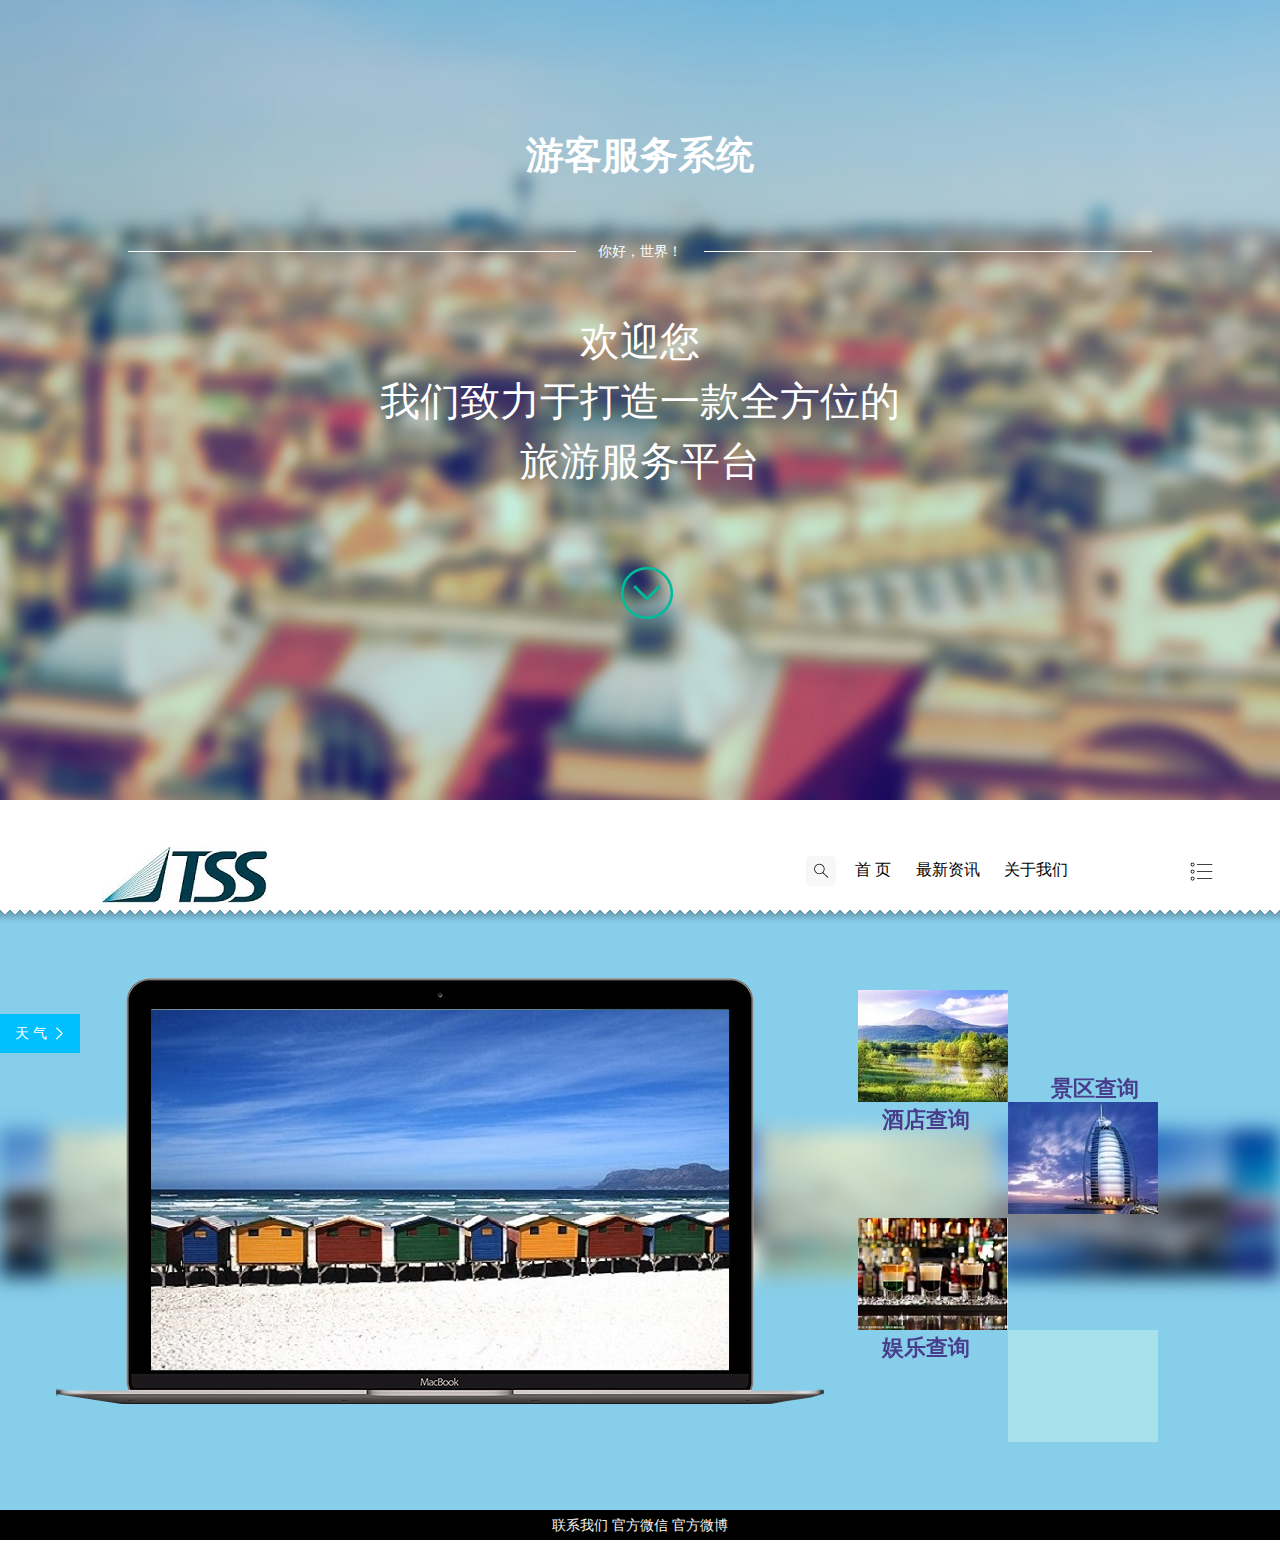
==== commit e7a7d469: "9/23" ====
--- a/index.html
+++ b/index.html
@@ -1,164 +1,164 @@
-<!DOCTYPE html>
-<html lang="en">
-<head>
-    <meta charset="UTF-8">
-    <title></title>
-    <script src="framework/js/jquery-2.1.1.js"></script>
-    <script src="framework/js/jquery.validate.min.js"></script>
-    <script src="framework/js/messages_zh.min.js"></script>
-    <script src="framework/js/jquery.form.min.js"></script>
-    <script src="framework/js/home.js"></script>
-    <link rel="stylesheet" type="text/css" href="framework/css/normalize.css" />
-    <link rel='stylesheet prefetch' href='framework/css/slick.min.css'>
-    <link rel="stylesheet" type="text/css" href="framework/css/style.css">
-    <link rel="stylesheet" type="text/css" href="framework/css/home.css">
-</head>
-<body>
-    <div id="page-one">
-        <div id="one-header">
-            <h1>游客服务系统</h1>
-        </div>
-        <div id="one-middle">
-            <div></div>
-            <span>你好，世界！</span>
-            <div></div>
-        </div>
-        <div id="one-footer">
-            <p>欢迎您</p>
-            <p>我们致力于打造一款全方位的</p>
-            <p>旅游服务平台</p>
-            <a href="#page-two"><img src="framework/icons/下一篇.png"></a>
-        </div>
-            </div>
-    <div id="page-two">
-            <a href="#"><img id="two-icon" src="framework/icons/图标(已去底).jpg"></a>
-        <div id="two-search">
-            <img src="framework/icons/搜索.png" id="search-btn">
-        <input type="search" placeholder="搜索">
-            <img class="close" src="framework/icons/删除.png">
-        </div>
-        <ul class="navbar">
-            <li><a href="#">首    页</a></li>
-            <li><a href="">最新资讯</a></li>
-            <li><a href="">关于我们</a></li>
-        </ul>
-        <div id="two-menu">
-            <a id="menu-img"><img src="framework/icons/菜单.png"> </a>
-            <div class="menu-container">
-            <ul>
-                <li><a id="login-btn">登录</a><span> | </span><a id="register-btn">注册</a></li>
-                <li><a href="information.html">个人信息</a></li>
-                <li><a href="">退出</a></li>
-            </ul>
-            </div>
-        </div>
-    </div>
-    <div id="page-login">
-        <span><img src="framework/icons/删除.png"></span>
-        <form id="login" action="" method="post">
-            <h3>登   录</h3>
-            <input id="username" name="username" type="text" placeholder="用户名">
-            <p class="warnMsg user-msg"></p>
-            <input id="password" name="password" type="password" placeholder="密码">
-            <p class="warnMsg pwd-msg"></p>
-            <button type="submit">登 录</button>
-        </form>
-    </div>
-    <div id="page-register">
-        <span><img src="framework/icons/删除.png"></span>
-        <form id="register" action="" method="post">
-            <h3>注  册</h3>
-            <input id="regname" name="regname" type="text" placeholder="用户名">
-            <p class="warnMsg user-msg"></p>
-            <input id="regpassword" name="regpassword" type="password" placeholder="密码">
-            <p class="warnMsg pwd-msg"></p>
-            <button type="submit">注 册</button>
-        </form>
-    </div>
-    <div id="two-border">
-    </div>
-    <div id="page-three" class="section-project">
-        <div id="page-weather" style="width: 370px;height: 360px;position: absolute;z-index: 1000;top: 84px;overflow: hidden;left: -290px;">
-        <div id="weather" style="width: 290px;height: 360px;background-color: deepskyblue;">
-        <iframe src="http://www.thinkpage.cn/weather/weather.aspx?uid=U6F781026C&cid=CHBJ000000&l=zh-CHS&p=SMART&a=1&u=C&s=12&m=2&x=1&d=3&fc=FFFFFF&bgc=00BFFF&bc=&ti=0&in=0&li=" frameborder="0" scrolling="no" width="250" height="300" allowTransparency="true" style="margin-top: 50px;margin-left: 10px"></iframe>
-        <div id="weather-btn" style="position: absolute;width: 80px;height: 39px;background-color: deepskyblue;right: 0;top: 0;color: white;font-size: 14px;cursor: pointer;">
-            <span style="line-height: 39px;margin-left: 15px;">天  气<img src="framework/icons/向右.png" style="margin-bottom: -8px"></span>
-        </div>
-            </div>
-        </div>
-            <div  class="project-carousel">
-            <div  class="project-strip">
-                <div class="project"><img src="framework/images/1.jpg" alt=""/></div>
-                <div class="project"><img src="framework/images/2.jpg" alt=""/></div>
-                <div class="project"><img src="framework/images/3.jpg" alt=""/></div>
-                <div class="project"><img src="framework/images/4.jpg" alt=""/></div>
-                <div class="project"><img src="framework/images/5.jpg" alt=""/></div>
-                <div class="project"><img src="framework/images/6.jpg" alt=""/></div>
-                <div class="project"><img src="framework/images/7.jpg" alt=""/></div>
-                <div class="project"><img src="framework/images/8.jpg" alt=""/></div>
-                <div class="project"><img src="framework/images/9.jpg" alt=""/></div>
-            </div>
-            <div class="project-screen">
-                <div class="project-detail">
-                    <div class="project"><img src="framework/images/1.jpg" alt=""/></div>
-                    <div class="project"><img src="framework/images/2.jpg" alt=""/></div>
-                    <div class="project"><img src="framework/images/3.jpg" alt=""/></div>
-                    <div class="project"><img src="framework/images/4.jpg" alt=""/></div>
-                    <div class="project"><img src="framework/images/5.jpg" alt=""/></div>
-                    <div class="project"><img src="framework/images/6.jpg" alt=""/></div>
-                    <div class="project"><img src="framework/images/7.jpg" alt=""/></div>
-                    <div class="project"><img src="framework/images/8.jpg" alt=""/></div>
-                    <div class="project"><img src="framework/images/9.jpg" alt=""/></div>
-                </div>
-                <div class="screen-frame"></div>
-            </div>
-            <div id="dia-two">
-                <div id="img-one">
-                    <a href="hotel.html"><img src="framework/images/spot.jpg"></a><span>酒店查询</span>
-                </div>
-                <div id="img-two">
-                    <span>景区查询</span><a href="scenery.html"><img src="framework/images/hotel.jpg"></a>
-                </div>
-                <div id="img-three">
-                    <a href="entertain.html"><img src="framework/images/entertain.jpg"></a><span>娱乐查询</span>
-                </div>
-                <div id="img-four">
-                    <a href=""><span></span></a>
-                </div>
-            </div>
-        </div>
-        <!--<div id="img-three" class="three-img"></div>-->
-        <!--<div id="img-four" class="three-img"></div>-->
-        <!--<div id="img-five" class="three-img"></div>-->
-        <!--<div id="img-six" class="three-img"></div>-->
-        <!--<div id="img-seven" class="three-img"></div>-->
-        <!--<div id="img-eight" class="three-img"></div>-->
-    </div>
-    <script src='framework/js/slick.min.js'></script>
-    <script type="text/javascript">
-        $(".project-detail").slick({
-            slidesToShow: 1,
-            arrows: false,
-            asNavFor: '.project-strip',
-            autoplay: true,
-            autoplaySpeed: 2000
-        });
-
-        $(".project-strip").slick({
-            slidesToShow: 5,
-            slidesToScroll: 1,
-            arrows: false,
-            asNavFor: '.project-detail',
-            dots: false,
-            infinite: true,
-            centerMode: true,
-            focusOnSelect: true
-        });
-    </script>
-<div id="page-four">
-    <a href="">联系我们</a>
-    <a href="">官方微信</a>
-    <a href="">官方微博</a>
-</div>
-</body>
+<!DOCTYPE html>
+<html lang="en">
+<head>
+    <meta charset="UTF-8">
+    <title></title>
+    <script src="framework/js/jquery-2.1.1.js"></script>
+    <script src="framework/js/jquery.validate.min.js"></script>
+    <script src="framework/js/messages_zh.min.js"></script>
+    <script src="framework/js/jquery.form.min.js"></script>
+    <script src="framework/js/home.js"></script>
+    <link rel="stylesheet" type="text/css" href="framework/css/normalize.css" />
+    <link rel='stylesheet prefetch' href='framework/css/slick.min.css'>
+    <link rel="stylesheet" type="text/css" href="framework/css/style.css">
+    <link rel="stylesheet" type="text/css" href="framework/css/home.css">
+</head>
+<body>
+    <div id="page-one">
+        <div id="one-header">
+            <h1>游客服务系统</h1>
+        </div>
+        <div id="one-middle">
+            <div></div>
+            <span>你好，世界！</span>
+            <div></div>
+        </div>
+        <div id="one-footer">
+            <p>欢迎您</p>
+            <p>我们致力于打造一款全方位的</p>
+            <p>旅游服务平台</p>
+            <a href="#page-two"><img src="framework/icons/下一篇.png"></a>
+        </div>
+            </div>
+    <div id="page-two">
+            <a href="#"><img id="two-icon" src="framework/icons/图标(已去底).jpg"></a>
+        <div id="two-search">
+            <img src="framework/icons/搜索.png" id="search-btn">
+        <input type="search" placeholder="搜索">
+            <img class="close" src="framework/icons/删除.png">
+        </div>
+        <ul class="navbar">
+            <li><a href="#">首    页</a></li>
+            <li><a href="">最新资讯</a></li>
+            <li><a href="">关于我们</a></li>
+        </ul>
+        <div id="two-menu">
+            <a id="menu-img"><img src="framework/icons/菜单.png"> </a>
+            <div class="menu-container">
+            <ul>
+                <li><a id="login-btn">登录</a><span> | </span><a id="register-btn">注册</a></li>
+                <li><a href="information.html">个人信息</a></li>
+                <li><a href="">退出</a></li>
+            </ul>
+            </div>
+        </div>
+    </div>
+    <div id="page-login">
+        <span><img src="framework/icons/删除.png"></span>
+        <form id="login" action="" method="post">
+            <h3>登   录</h3>
+            <input id="username" name="username" type="text" placeholder="用户名">
+            <p class="warnMsg user-msg"></p>
+            <input id="password" name="password" type="password" placeholder="密码">
+            <p class="warnMsg pwd-msg"></p>
+            <button type="submit">登 录</button>
+        </form>
+    </div>
+    <div id="page-register">
+        <span><img src="framework/icons/删除.png"></span>
+        <form id="register" action="" method="post">
+            <h3>注  册</h3>
+            <input id="regname" name="regname" type="text" placeholder="用户名">
+            <p class="warnMsg user-msg"></p>
+            <input id="regpassword" name="regpassword" type="password" placeholder="密码">
+            <p class="warnMsg pwd-msg"></p>
+            <button type="submit">注 册</button>
+        </form>
+    </div>
+    <div id="two-border">
+    </div>
+    <div id="page-three" class="section-project">
+        <div id="page-weather" style="width: 370px;height: 360px;position: absolute;z-index: 1000;top: 84px;overflow: hidden;left: -290px;">
+        <div id="weather" style="width: 290px;height: 360px;background-color: deepskyblue;">
+        <iframe src="http://www.thinkpage.cn/weather/weather.aspx?uid=U6F781026C&cid=CHBJ000000&l=zh-CHS&p=SMART&a=1&u=C&s=12&m=2&x=1&d=3&fc=FFFFFF&bgc=00BFFF&bc=&ti=0&in=0&li=" frameborder="0" scrolling="no" width="250" height="300" allowTransparency="true" style="margin-top: 50px;margin-left: 10px"></iframe>
+        <div id="weather-btn" style="position: absolute;width: 80px;height: 39px;background-color: deepskyblue;right: 0;top: 0;color: white;font-size: 14px;cursor: pointer;">
+            <span style="line-height: 39px;margin-left: 15px;">天  气<img src="framework/icons/向右.png" style="margin-bottom: -8px"></span>
+        </div>
+            </div>
+        </div>
+            <div  class="project-carousel">
+            <div  class="project-strip">
+                <div class="project"><img src="framework/images/1.jpg" alt=""/></div>
+                <div class="project"><img src="framework/images/2.jpg" alt=""/></div>
+                <div class="project"><img src="framework/images/3.jpg" alt=""/></div>
+                <div class="project"><img src="framework/images/4.jpg" alt=""/></div>
+                <div class="project"><img src="framework/images/5.jpg" alt=""/></div>
+                <div class="project"><img src="framework/images/6.jpg" alt=""/></div>
+                <div class="project"><img src="framework/images/7.jpg" alt=""/></div>
+                <div class="project"><img src="framework/images/8.jpg" alt=""/></div>
+                <div class="project"><img src="framework/images/9.jpg" alt=""/></div>
+            </div>
+            <div class="project-screen">
+                <div class="project-detail">
+                    <div class="project"><img src="framework/images/1.jpg" alt=""/></div>
+                    <div class="project"><img src="framework/images/2.jpg" alt=""/></div>
+                    <div class="project"><img src="framework/images/3.jpg" alt=""/></div>
+                    <div class="project"><img src="framework/images/4.jpg" alt=""/></div>
+                    <div class="project"><img src="framework/images/5.jpg" alt=""/></div>
+                    <div class="project"><img src="framework/images/6.jpg" alt=""/></div>
+                    <div class="project"><img src="framework/images/7.jpg" alt=""/></div>
+                    <div class="project"><img src="framework/images/8.jpg" alt=""/></div>
+                    <div class="project"><img src="framework/images/9.jpg" alt=""/></div>
+                </div>
+                <div class="screen-frame"></div>
+            </div>
+            <div id="dia-two">
+                <div id="img-one">
+                    <a href="hotel.html"><img src="framework/images/spot.jpg"></a><span>酒店查询</span>
+                </div>
+                <div id="img-two">
+                    <span>景区查询</span><a href="scenery.html"><img src="framework/images/hotel.jpg"></a>
+                </div>
+                <div id="img-three">
+                    <a href="entertain.html"><img src="framework/images/entertain.jpg"></a><span>娱乐查询</span>
+                </div>
+                <div id="img-four">
+                    <a href=""><span></span></a>
+                </div>
+            </div>
+        </div>
+        <!--<div id="img-three" class="three-img"></div>-->
+        <!--<div id="img-four" class="three-img"></div>-->
+        <!--<div id="img-five" class="three-img"></div>-->
+        <!--<div id="img-six" class="three-img"></div>-->
+        <!--<div id="img-seven" class="three-img"></div>-->
+        <!--<div id="img-eight" class="three-img"></div>-->
+    </div>
+    <script src='framework/js/slick.min.js'></script>
+    <script type="text/javascript">
+        $(".project-detail").slick({
+            slidesToShow: 1,
+            arrows: false,
+            asNavFor: '.project-strip',
+            autoplay: true,
+            autoplaySpeed: 2000
+        });
+
+        $(".project-strip").slick({
+            slidesToShow: 5,
+            slidesToScroll: 1,
+            arrows: false,
+            asNavFor: '.project-detail',
+            dots: false,
+            infinite: true,
+            centerMode: true,
+            focusOnSelect: true
+        });
+    </script>
+<div id="page-four">
+    <a href="">联系我们</a>
+    <a href="">官方微信</a>
+    <a href="">官方微博</a>
+</div>
+</body>
 </html>--- a/framework/css/home.css
+++ b/framework/css/home.css
@@ -77,7 +77,7 @@
 
 #dia-one{position: absolute;width: 40%;left: 10%;height: 130%;margin-top: -55px;border: 1px solid black;}
 
-#dia-two{position: absolute;right: 10%;width: 300px;height: 448px;top: 60px;}
+#dia-two{position: absolute;left: 67%;width: 300px;height: 448px;top: 60px;}
 
 #img-one{float: left;}
 
